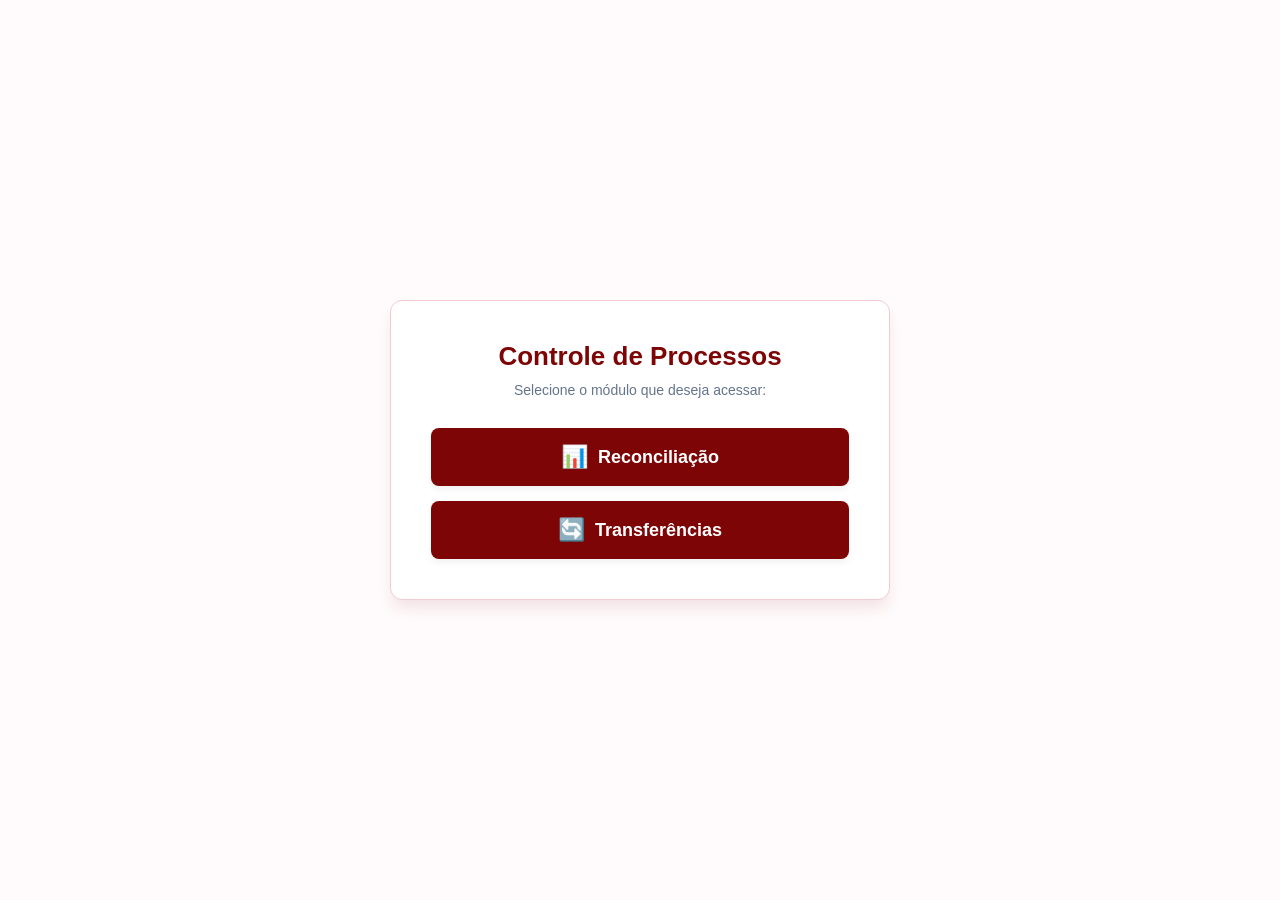
==== index.html @ 38d91dd7 "subi todos os arquivos" ====
<!DOCTYPE html>
<html lang="pt-BR">
<head>
     <link rel="shortcut icon" href="imagens/icon.png" type="image/x-icon">
    <meta charset="UTF-8">
    <meta name="viewport" content="width=device-width, initial-scale=1.0">
    <title>Sistema de Controle de Produção</title>
<link rel="stylesheet" href="css/style.css">
</head>
<body>

<div class="menu-container">
    <h1>Controle de Processos</h1>
    <p>Selecione o módulo que deseja acessar:</p>
    
    <div class="button-grid">
        <!-- Certifique-se de que os nomes dos arquivos correspondam aos links abaixo -->
        <a href="reconciliacao.html" class="menu-btn btn-reconciliacao">
            <span class="icon">📊</span> Reconciliação
        </a>
        <a href="transferencias.html" class="menu-btn btn-transferencias">
            <span class="icon">🔄</span> Transferências
        </a>
    </div>
</div>

</body>
</html>
---- css/style.css ----
:root {
            --primary: #7d0505;
            --primary-light: #fdf2f2;
            --border-color: #f1cbd2;
            --text-dark: #1e293b;
            --accent: #991b1b;
        }

        * {
            box-sizing: border-box;
            margin: 0;
            padding: 0;
            font-family: -apple-system, BlinkMacSystemFont, "Segoe UI", Roboto, Arial, sans-serif;
        }

        body {
            background-color: #fffafb;
            color: var(--text-dark);
            display: flex;
            justify-content: center;
            align-items: center;
            min-height: 100vh;
            padding: 20px;
        }

        .menu-container {
            background: #ffffff;
            padding: 40px;
            border-radius: 12px;
            box-shadow: 0 10px 15px -3px rgba(125, 5, 5, 0.1);
            border: 1px solid var(--border-color);
            text-align: center;
            max-width: 500px;
            width: 100%;
        }

        h1 {
            font-size: 26px;
            color: var(--primary);
            margin-bottom: 10px;
        }

        p {
            color: #64748b;
            font-size: 14px;
            margin-bottom: 30px;
        }

        .button-grid {
            display: flex;
            flex-direction: column;
            gap: 15px;
        }

        .menu-btn {
            display: flex;
            align-items: center;
            justify-content: center;
            gap: 10px;
            padding: 16px;
            font-size: 18px;
            font-weight: bold;
            color: white;
            border: none;
            border-radius: 8px;
            cursor: pointer;
            text-decoration: none;
            transition: all 0.2s ease;
            box-shadow: 0 4px 6px rgba(0, 0, 0, 0.05);
        }

        .btn-reconciliacao {
            background-color: var(--primary);
        }

        .btn-reconciliacao:hover {
            background-color: var(--accent);
            transform: translateY(-2px);
        }

        .btn-transferencias {
            background-color: var(--primary) /* Um tom neutro escuro para diferenciar visualmente */
        }

        .btn-transferencias:hover {
            background-color: var(--accent);
            transform: translateY(-2px);
        }

        .icon {
            font-size: 22px;
        }
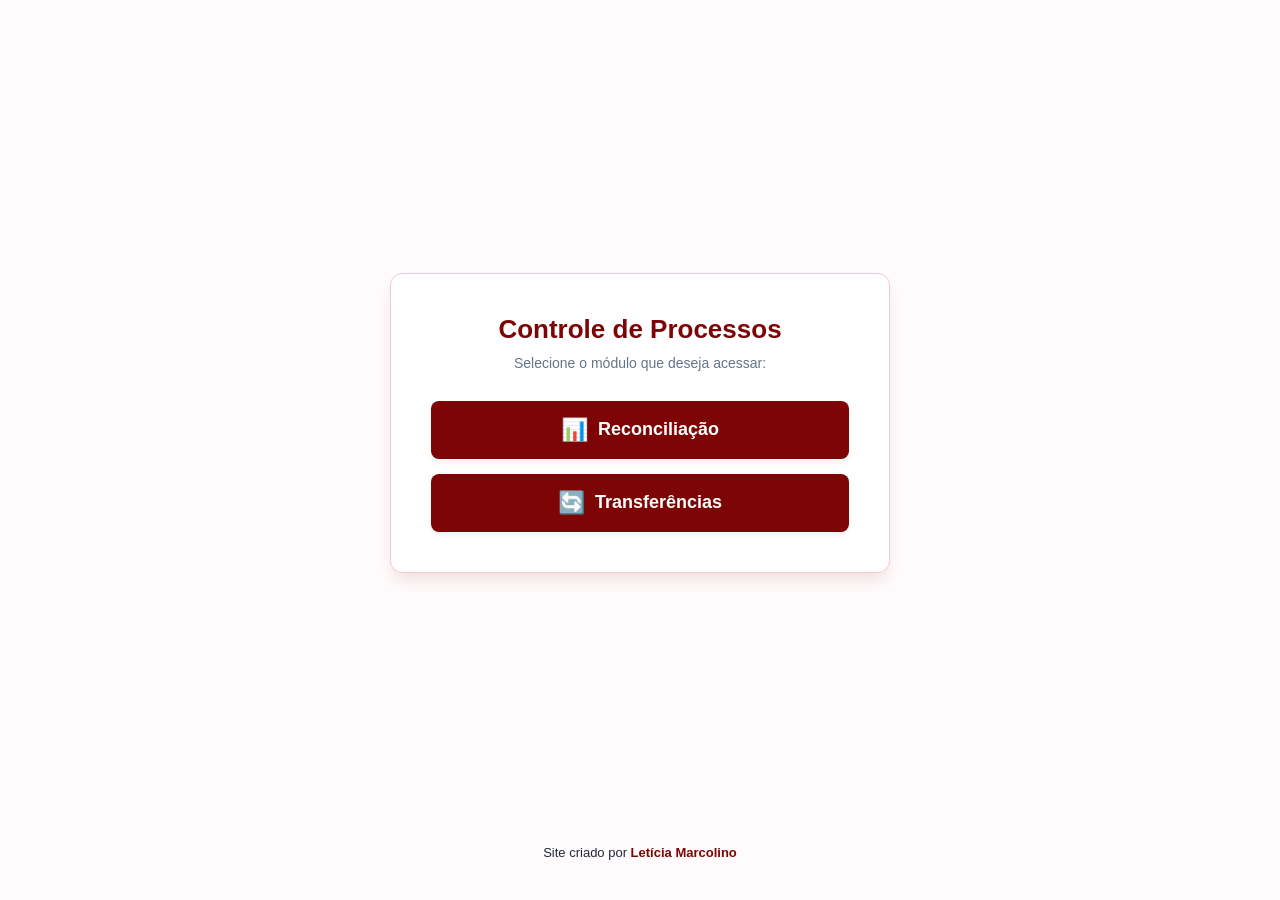
==== commit be294781: "arrumei o footer" ====
--- a/index.html
+++ b/index.html
@@ -24,5 +24,11 @@
     </div>
 </div>
 
+
+<footer>
+    Site criado por <a href="https://www.linkedin.com/in/let%C3%ADcia-marcolino-00015a126/">Letícia Marcolino</a>
+</footer>
+
+
 </body>
 </html>
--- a/css/style.css
+++ b/css/style.css
@@ -1,92 +1,165 @@
 :root {
-            --primary: #7d0505;
-            --primary-light: #fdf2f2;
-            --border-color: #f1cbd2;
-            --text-dark: #1e293b;
-            --accent: #991b1b;
-        }
+    --primary: #7d0505;
+    --primary-light: #fdf2f2;
+    --border-color: #f1cbd2;
+    --text-dark: #1e293b;
+    --accent: #991b1b;
+}
 
-        * {
-            box-sizing: border-box;
-            margin: 0;
-            padding: 0;
-            font-family: -apple-system, BlinkMacSystemFont, "Segoe UI", Roboto, Arial, sans-serif;
-        }
+/* Responsividade */
+@media (max-width: 600px) {
 
-        body {
-            background-color: #fffafb;
-            color: var(--text-dark);
-            display: flex;
-            justify-content: center;
-            align-items: center;
-            min-height: 100vh;
-            padding: 20px;
-        }
+    .meta-info-grid {
+        grid-template-columns: 1fr;
+    }
 
-        .menu-container {
-            background: #ffffff;
-            padding: 40px;
-            border-radius: 12px;
-            box-shadow: 0 10px 15px -3px rgba(125, 5, 5, 0.1);
-            border: 1px solid var(--border-color);
-            text-align: center;
-            max-width: 500px;
-            width: 100%;
-        }
+    .table-container {
+        overflow-x: auto;
+    }
 
-        h1 {
-            font-size: 26px;
-            color: var(--primary);
-            margin-bottom: 10px;
-        }
+    .btn-finalize {
+        padding: 15px;
+        font-size: 16px;
+    }
 
-        p {
-            color: #64748b;
-            font-size: 14px;
-            margin-bottom: 30px;
-        }
+    .menu-container {
+        padding: 25px;
+    }
 
-        .button-grid {
-            display: flex;
-            flex-direction: column;
-            gap: 15px;
-        }
+    .menu-btn {
+        font-size: 16px;
+        padding: 14px;
+    }
+}
 
-        .menu-btn {
-            display: flex;
-            align-items: center;
-            justify-content: center;
-            gap: 10px;
-            padding: 16px;
-            font-size: 18px;
-            font-weight: bold;
-            color: white;
-            border: none;
-            border-radius: 8px;
-            cursor: pointer;
-            text-decoration: none;
-            transition: all 0.2s ease;
-            box-shadow: 0 4px 6px rgba(0, 0, 0, 0.05);
-        }
+* {
+    box-sizing: border-box;
+    margin: 0;
+    padding: 0;
+    font-family: -apple-system, BlinkMacSystemFont, "Segoe UI", Roboto, Arial, sans-serif;
+}
 
-        .btn-reconciliacao {
-            background-color: var(--primary);
-        }
+/* BODY */
+body {
+    background-color: #fffafb;
+    color: var(--text-dark);
 
-        .btn-reconciliacao:hover {
-            background-color: var(--accent);
-            transform: translateY(-2px);
-        }
+    min-height: 100vh;
 
-        .btn-transferencias {
-            background-color: var(--primary) /* Um tom neutro escuro para diferenciar visualmente */
-        }
+    display: flex;
+    flex-direction: column;
 
-        .btn-transferencias:hover {
-            background-color: var(--accent);
-            transform: translateY(-2px);
-        }
+    align-items: center;
 
-        .icon {
-            font-size: 22px;
-        }+    padding: 20px;
+}
+
+/* CONTAINER */
+.menu-container {
+    background: #ffffff;
+
+    padding: 40px;
+
+    border-radius: 12px;
+
+    box-shadow: 0 10px 15px -3px rgba(125, 5, 5, 0.1);
+
+    border: 1px solid var(--border-color);
+
+    text-align: center;
+
+    max-width: 500px;
+    width: 100%;
+
+    margin-top: auto;
+}
+
+/* TÍTULO */
+h1 {
+    font-size: 26px;
+    color: var(--primary);
+    margin-bottom: 10px;
+}
+
+/* TEXTO */
+p {
+    color: #64748b;
+    font-size: 14px;
+    margin-bottom: 30px;
+}
+
+/* GRID BOTÕES */
+.button-grid {
+    display: flex;
+    flex-direction: column;
+    gap: 15px;
+}
+
+/* BOTÕES */
+.menu-btn {
+    display: flex;
+    align-items: center;
+    justify-content: center;
+    gap: 10px;
+
+    padding: 16px;
+
+    font-size: 18px;
+    font-weight: bold;
+
+    color: white;
+
+    border: none;
+    border-radius: 8px;
+
+    cursor: pointer;
+
+    text-decoration: none;
+
+    transition: all 0.2s ease;
+
+    box-shadow: 0 4px 6px rgba(0, 0, 0, 0.05);
+}
+
+/* BOTÃO RECONCILIAÇÃO */
+.btn-reconciliacao {
+    background-color: var(--primary);
+}
+
+.btn-reconciliacao:hover {
+    background-color: var(--accent);
+    transform: translateY(-2px);
+}
+
+/* BOTÃO TRANSFERÊNCIAS */
+.btn-transferencias {
+    background-color: var(--primary);
+}
+
+.btn-transferencias:hover {
+    background-color: var(--accent);
+    transform: translateY(-2px);
+}
+
+/* ÍCONE */
+.icon {
+    font-size: 22px;
+}
+
+/* FOOTER */
+footer {
+    font-size: small;
+    width: 100%;
+    background-color: #fffafb;
+    margin-top: auto;
+    padding: 20px;
+    text-align: center;
+    color: var(--text-dark);
+}
+
+/* LINK FOOTER */
+footer a {
+    color: var(--primary);
+    text-decoration: none;
+    font-weight: 600;
+}
